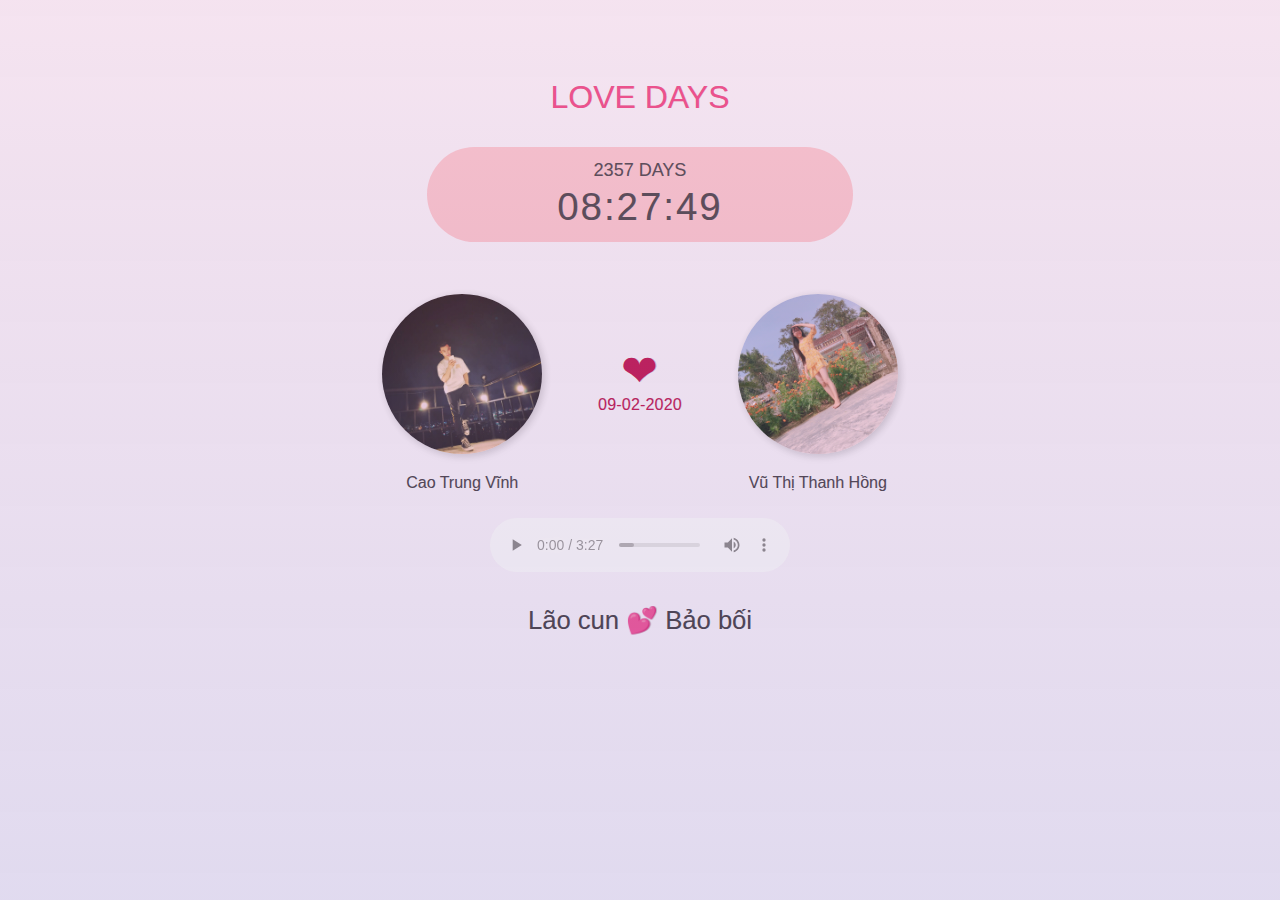
==== trang 2/index.html @ 7c2e247d "v" ====
<!DOCTYPE html>
<html lang="en">
<head>
      <meta charset="UTF-8">
      <meta name="viewport" content="width=device-width, initial-scale=1.0">
      <meta http-equiv="X-UA-Compatible" content="ie=edge">
      <link rel="stylesheet" href="style.css">
      <link rel="shortcut icon" type="image/png" href="img/favicon.png"/>
      <title>Love day</title>
</head>
<body>
     <div id="wrapper">
           <h1>LOVE DAYS</h1>

           <div id="clock-box">
                 <div id="clock">
                       <date>0 DAYS</date>
                       <time>00:00:00</time>
                  </div>
            </div>
            
            <div id="info">
                  <div class="one">
                        <img src="img/anh.png" class="avt">
                        <p>Cao Trung Vĩnh</p>
                  </div>
                  <div id="heart">
                        ❤<anni>...</anni>
                  </div>
                  <div class="two">
                        <img src="img/em.png" class="avt">
                        <p>Vũ Thị Thanh Hồng</p>
                  </div>
            </div>
            
            <div id="music">
                  <audio loop autoplay controls>Your browser does not support the audio element.</audio>
            </div>
            <footer>Lão cun 💕 Bảo bối</footer>
      </div> 
      
      <script src="app.js"></script>
</body>
</html>
---- trang 2/style.css ----
html, body {
      background-color: #f6f6f6;
      margin: 0;
      padding: 0;
}

img {max-width: 100%;}

body {
      display: grid;
      font-family: "Segoe UI", sans-serif;
      grid-template-columns: repeat(12, 1fr);
      grid-auto-rows: minmax(auto, auto);
      color: #3e3e3e;
      text-shadow: 0.4px 0.4px 0.4px rgba(0,0,0,.2);
}

h1 {
      font-weight: lighter;
      grid-column: span 3;
      text-align: center;
      color: #ec407a;
}

#wrapper {
      display: grid;
      grid-column: 3 / 11;
      grid-template-columns: repeat(3, 1fr);
      grid-auto-rows: minmax(auto, auto);
      grid-row-gap: 10px;
      margin-top: 3.6rem;
}

#clock-box, #info {
      grid-column: span 3;
      display: grid;
      grid-template-columns: repeat(12, 1fr);
}

#clock-box #clock {
      grid-column: 4 / 10;
      background-color: #F8C8C8;
      padding: .6rem 2rem;
      padding-top: .8rem;
      text-align: center;
      font-size: 2.4rem;
      border-radius: 10rem;
}

date, time {
      display: block;
}

date {
      font-size: 18px;
}

time {
      font-family: "Arial", sans-serif;
      line-height: 3.2rem;
      letter-spacing: 2px;
}

.avt {
      width: 160px;
      height: 160px;
      border-radius: 50%;
      box-shadow: 2px 2px 8px rgba(0,0,0,.2);
}

#info {
      margin-top: 2.6rem;
}

#heart {
      grid-column: span 2;
      display: grid;
      grid-template-rows: 2;
      font-size: 44px;
      color: #b90d46;
      align-self: center;
      padding-bottom: 2.6rem;
      text-align: center;
}

anni {
      font-size: 16px;
      letter-spacing: 0.2px;
}

#info .one {
      grid-column: 3 / 6;
      text-align: center;
}

#info .two {
      grid-column: 8 / 11;
      text-align: center;
}

footer {
      grid-column: span 3;
      text-align: center;
      font-size: 1.6rem;
      font-weight: lighter;
      margin-top: 1.2rem;
}

#music {
      grid-column: 2;
      position: relative;
      z-index: 1000;
      opacity: .4;
}

#mask {
      background-image: linear-gradient(to top, #6d44cc5d 0%, #f09cd880 100%);
      opacity: .42;
      width: 100vw;
      height: 100vh;
      position: fixed;
      top: 0;
      left: 0;
}

@media (max-width: 992px) {
      #wrapper {
            grid-column: span 12;
      }

      #clock-box #clock {
            grid-column: 2 / 12;
      }

      .avt {
            width: 120px;
            height: 120px;
      }

      #info .one, #info .two{
            grid-column: span 12;;
      }

      #heart {
            grid-column: span 12;
            padding-bottom: 1rem;
      }

      footer {
            font-size: 1.2rem;
            margin: 0;
            padding-bottom: 2rem;
      }
}
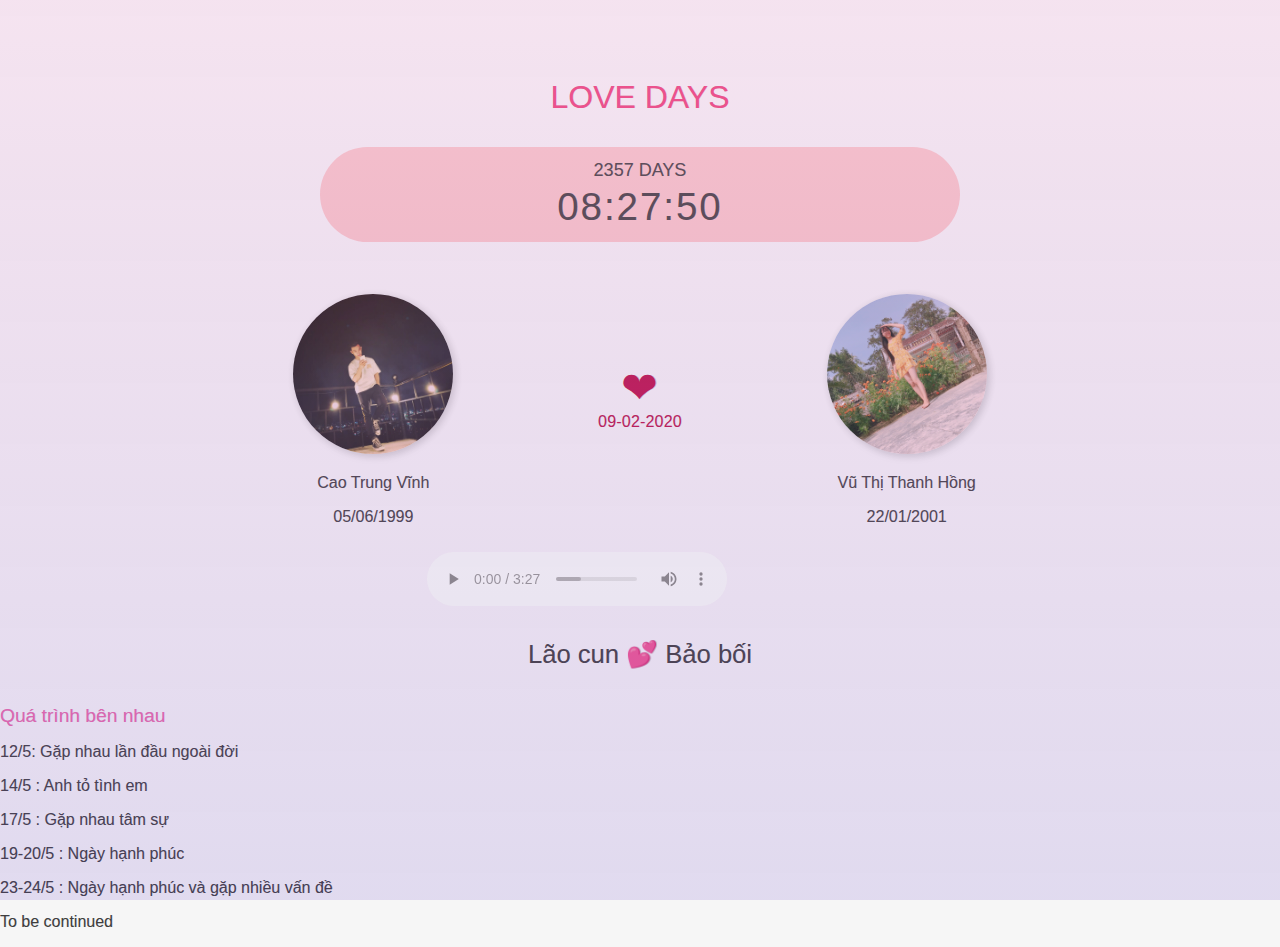
==== commit 824ff4f1: "v" ====
--- a/trang 2/index.html
+++ b/trang 2/index.html
@@ -23,6 +23,7 @@
                   <div class="one">
                         <img src="img/anh.png" class="avt">
                         <p>Cao Trung Vĩnh</p>
+                        <p>05/06/1999</p>
                   </div>
                   <div id="heart">
                         ❤<anni>...</anni>
@@ -30,6 +31,7 @@
                   <div class="two">
                         <img src="img/em.png" class="avt">
                         <p>Vũ Thị Thanh Hồng</p>
+                        <p>22/01/2001</p>
                   </div>
             </div>
             
@@ -37,8 +39,20 @@
                   <audio loop autoplay controls>Your browser does not support the audio element.</audio>
             </div>
             <footer>Lão cun 💕 Bảo bối</footer>
-      </div> 
-      
+
+      </div>
+     <div id="qua_trinh" >
+     <br>
+     <br>
+         <p style="margin: auto;font-size: 1.2rem;color: #EA67AC">Quá trình bên nhau</p>
+         <p style="">12/5: Gặp nhau lần đầu ngoài đời</p>
+         <p style="">14/5 : Anh tỏ tình em</p>
+         <p style="">17/5 : Gặp nhau tâm sự</p>
+         <p style="">19-20/5 : Ngày hạnh phúc</p>
+         <p style="">23-24/5 : Ngày hạnh phúc và gặp nhiều vấn đề</p>
+         <p style="">To be continued</p>
+     </div>
+
       <script src="app.js"></script>
 </body>
 </html>--- a/trang 2/style.css
+++ b/trang 2/style.css
@@ -7,7 +7,7 @@
 img {max-width: 100%;}
 
 body {
-      display: grid;
+      display: block;
       font-family: "Segoe UI", sans-serif;
       grid-template-columns: repeat(12, 1fr);
       grid-auto-rows: minmax(auto, auto);
@@ -151,4 +151,10 @@
             margin: 0;
             padding-bottom: 2rem;
       }
+}
+#qua_trinh {
+      /*grid-column: 3 / 11;*/
+      /*grid-template-columns: repeat(3, 1fr);*/
+      /*grid-auto-rows: minmax(auto, auto);*/
+      /*grid-row-gap: 10px;*/
 }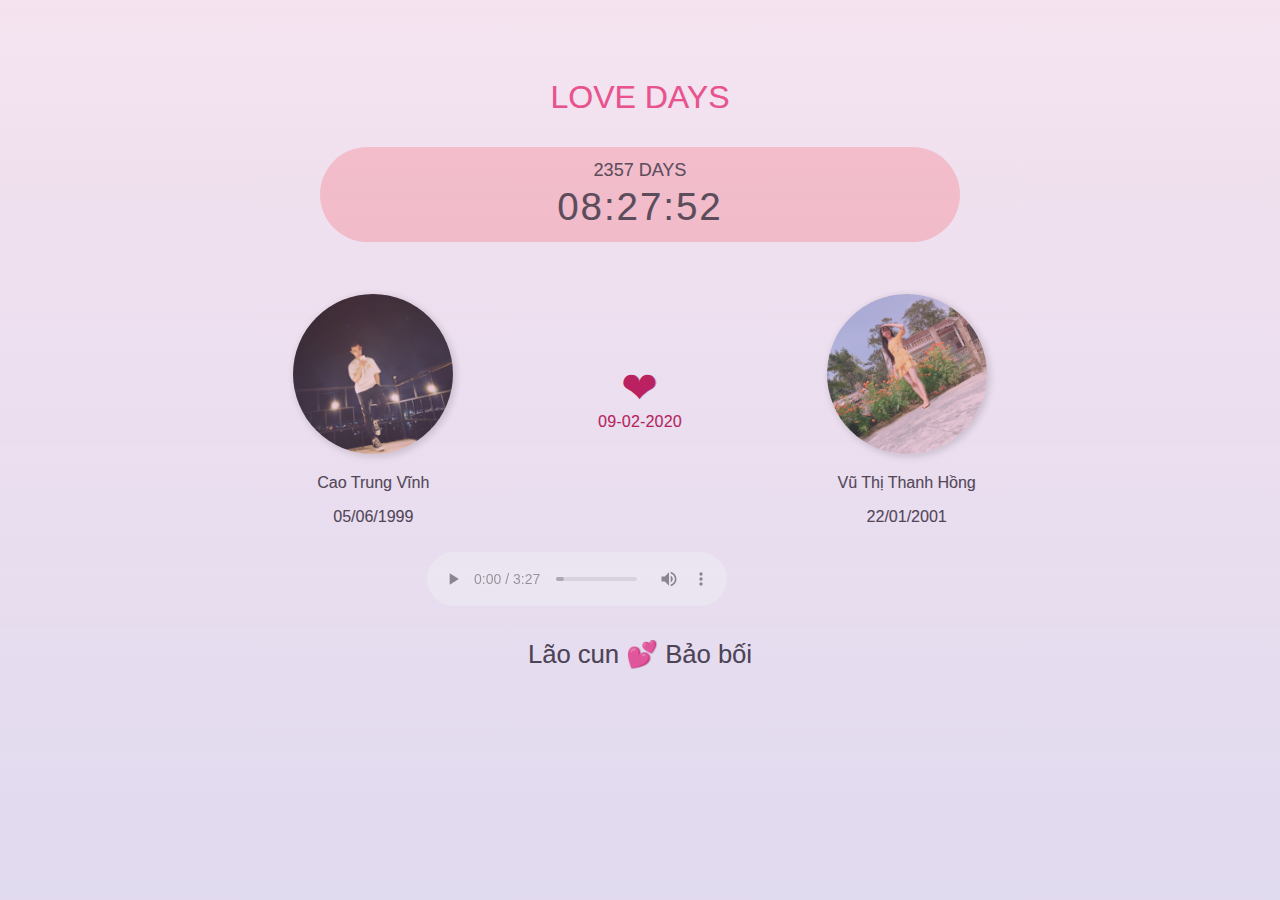
==== commit 7d6120ea: "up" ====
--- a/trang 2/index.html
+++ b/trang 2/index.html
@@ -41,17 +41,17 @@
             <footer>Lão cun 💕 Bảo bối</footer>
 
       </div>
-     <div id="qua_trinh" >
-     <br>
-     <br>
-         <p style="margin: auto;font-size: 1.2rem;color: #EA67AC">Quá trình bên nhau</p>
-         <p style="">12/5: Gặp nhau lần đầu ngoài đời</p>
-         <p style="">14/5 : Anh tỏ tình em</p>
-         <p style="">17/5 : Gặp nhau tâm sự</p>
-         <p style="">19-20/5 : Ngày hạnh phúc</p>
-         <p style="">23-24/5 : Ngày hạnh phúc và gặp nhiều vấn đề</p>
-         <p style="">To be continued</p>
-     </div>
+     <!--<div id="qua_trinh" >-->
+     <!--<br>-->
+     <!--<br>-->
+        <!--<p style="margin: auto;font-size: 1.2rem;color: #EA67AC">Quá trình bên nhau</p>-->
+        <!--<p style="">12/5: Gặp nhau lần đầu ngoài đời</p>-->
+        <!--<p style="">14/5 : Anh tỏ tình em</p>-->
+        <!--<p style="">17/5 : Gặp nhau tâm sự</p>-->
+       <!--<p style="">19-20/5 : Ngày hạnh phúc</p>-->
+       <!--<p style="">23-24/5 : Ngày hạnh phúc và gặp nhiều vấn đề</p>-->
+      <!--<p style="">To be continued</p>-->
+     <!--</div>-->
 
       <script src="app.js"></script>
 </body>
--- a/trang 2/style.css
+++ b/trang 2/style.css
@@ -157,4 +157,5 @@
       /*grid-template-columns: repeat(3, 1fr);*/
       /*grid-auto-rows: minmax(auto, auto);*/
       /*grid-row-gap: 10px;*/
+      grid-column: 3 / 6;
 }